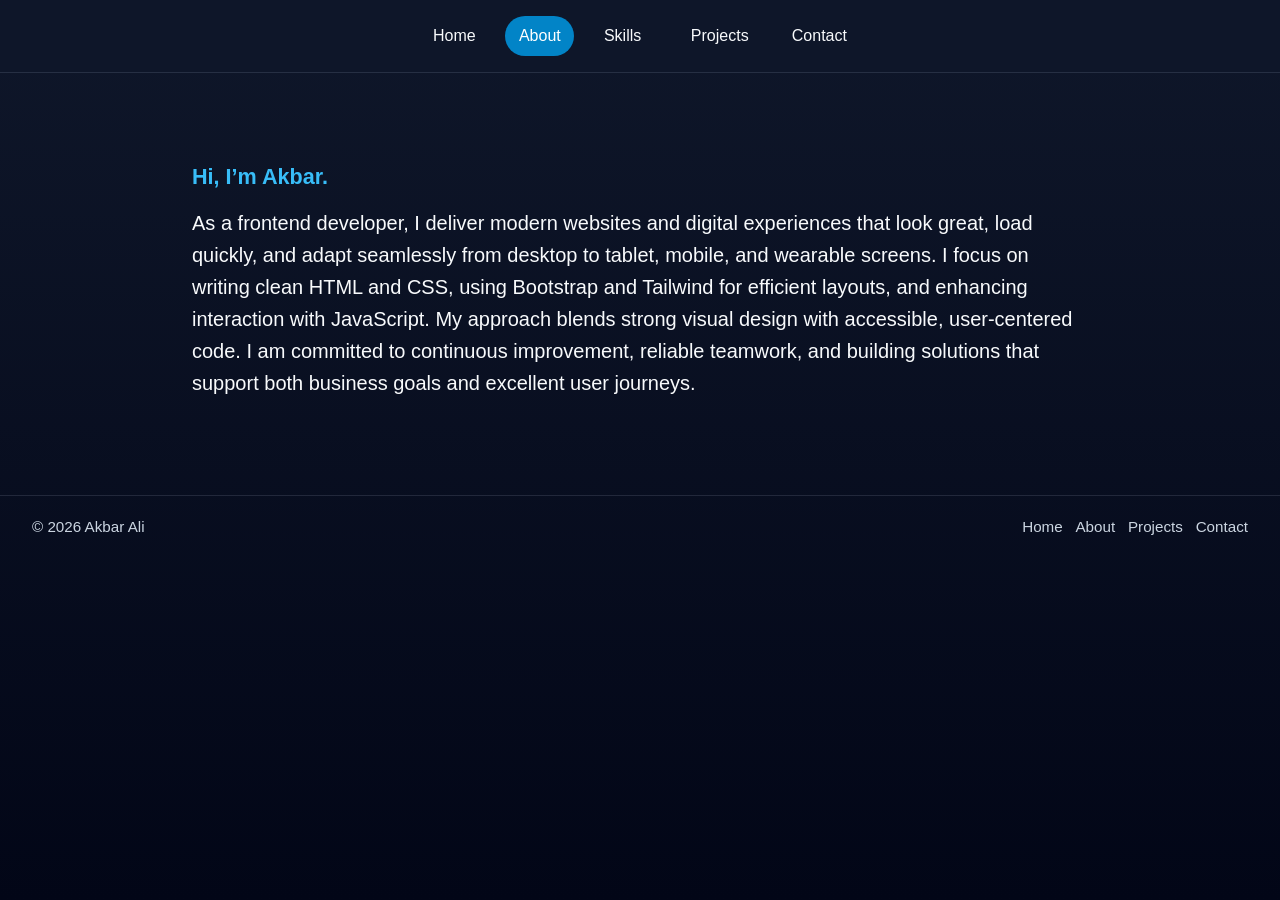
==== about.html @ f312aaf5 "first commit" ====
<!DOCTYPE html>
<html lang="en">
<head>
    <meta charset="UTF-8">
    <title>About | Akbar Ali</title>
    <meta name="viewport" content="width=device-width, initial-scale=1.0">
    <link rel="stylesheet" href="style.css">
</head>
<body>
    <div class="navbar">
        <ul>
            <li><a href="index.html">Home</a></li>
            <li class="active"><a href="about.html">About</a></li>
            <li class="hiden-menu1"><a href="#">Skills
                <svg xmlns="http://www.w3.org/2000/svg" viewBox="0 0 640 640"><path d="M297.4 438.6C309.9 451.1 330.2 451.1 342.7 438.6L502.7 278.6C515.2 266.1 515.2 245.8 502.7 233.3C490.2 220.8 469.9 220.8 457.4 233.3L320 370.7L182.6 233.4C170.1 220.9 149.8 220.9 137.3 233.4C124.8 245.9 124.8 266.2 137.3 278.7L297.3 438.7z"/></svg>
                <div class="my-skil">
                    <a href="">HTML</a>
                    <a href="">CSS</a>
                    <a href="">Bootstrap</a>
                    <a href="">JavaScript</a>
                </div>
            </a></li>
            <li><a href="myprojects.html">Projects</a></li>
            <li><a href="contact.html">Contact</a></li>
        </ul>
    </div>

    <section class="about-me">
        <p class="about-p1">
            <span>Hi, I’m Akbar.</span><br>
            As a frontend developer, I deliver modern websites and digital experiences that look great, load quickly, and adapt seamlessly from desktop to tablet, mobile, and wearable screens. I focus on writing clean HTML and CSS, using Bootstrap and Tailwind for efficient layouts, and enhancing interaction with JavaScript.
            My approach blends strong visual design with accessible, user-centered code. I am committed to continuous improvement, reliable teamwork, and building solutions that support both business goals and excellent user journeys.
        </p>
    </section>

    <footer>
        <div class="foter-left">
            <p>© 2026 Akbar Ali</p>
        </div>
        <div class="foter-right">
            <ul>
                <li><a href="index.html">Home</a></li>
                <li class="active"><a href="about.html">About</a></li>
                <li><a href="myprojects.html">Projects</a></li>
                <li><a href="contact.html">Contact</a></li>
            </ul>
        </div>
    </footer>
</body>
</html>
---- style.css ----
﻿* {
    padding: 0;
    margin: 0;
    box-sizing: border-box;
}

body {
    background: linear-gradient(180deg, #0f172a 0%, #020617 100%);
    color: #f8fafc;
    font-family: 'Segoe UI', Tahoma, Geneva, Verdana, sans-serif;
    line-height: 1.6;
    min-height: 100vh;
}

img {
    max-width: 100%;
    display: block;
}

a {
    color: inherit;
    text-decoration: none;
}

button,
input,
textarea {
    font: inherit;
}

.navbar {
    position: fixed;
    top: 0;
    left: 0;
    width: 100%;
    z-index: 100;
    background: rgba(15, 23, 42, 0.96);
    border-bottom: 1px solid rgba(148, 163, 184, 0.18);
}

.navbar ul {
    display: flex;
    flex-wrap: wrap;
    justify-content: center;
    align-items: center;
    gap: 1rem;
    padding: 1rem 1.5rem;
    list-style: none;
}

.navbar li {
    position: relative;
}

.navbar a {
    display: inline-flex;
    align-items: center;
    gap: 0.4rem;
    color: #f8fafc;
    padding: 0.45rem 0.85rem;
    border-radius: 999px;
    transition: background 0.25s ease, color 0.25s ease, transform 0.2s ease;
    font-size: 1rem;
}

.navbar a:hover,
.navbar .active > a {
    background: #0284c7;
    color: #ffffff;
}

.my-skil {
    display: none;
    position: absolute;
    top: 100%;
    left: 0;
    margin-top: 0.6rem;
    padding: 0.75rem;
    background: rgba(15, 23, 42, 0.98);
    border: 1px solid rgba(148, 163, 184, 0.24);
    border-radius: 16px;
    flex-direction: column;
    gap: 0.4rem;
    min-width: 180px;
}

.hiden-menu1:hover .my-skil {
    display: flex;
}

.my-skil a {
    padding: 0.45rem 0.65rem;
    border-radius: 12px;
    background: rgba(255, 255, 255, 0.04);
}

.hero-section {
    display: flex;
    align-items: center;
    justify-content: space-between;
    gap: 3rem;
    max-width: 1280px;
    margin: 0 auto;
    padding: 10rem 2rem 4rem;
}

.left-side {
    width: 100%;
    max-width: 640px;
}

.left-side h1 {
    font-size: clamp(2.8rem, 5vw, 5rem);
    margin-bottom: 1rem;
    line-height: 1.05;
}

.des1,
.des2,
.des3 {
    color: #cbd5e1;
}

.des1 {
    font-size: clamp(1.3rem, 2.3vw, 2rem);
    font-weight: 700;
    text-decoration: underline 3px #38bdf8;
    margin-bottom: 1rem;
}

.des2 {
    font-size: clamp(1rem, 1.8vw, 1.4rem);
    margin-bottom: 1rem;
    max-width: 42rem;
}

.des3 {
    font-size: clamp(1rem, 1.8vw, 1.2rem);
    margin-bottom: 1.75rem;
    max-width: 42rem;
}

.btns {
    display: flex;
    flex-wrap: wrap;
    gap: 1rem;
}

.btn1,
.btn2 {
    display: inline-flex;
    justify-content: center;
    align-items: center;
    border-radius: 999px;
    padding: 1rem 1.8rem;
    font-weight: 700;
    transition: transform 0.2s ease, background 0.2s ease;
}

.btn1 {
    background: #38bdf8;
    color: #0f172a;
}

.btn2 {
    background: transparent;
    border: 2px solid #38bdf8;
    color: #f8fafc;
}

.btn1:hover,
.btn2:hover,
.send-btn:hover {
    transform: translateY(-2px);
    background: #0ea5e9;
    color: #ffffff;
}

.right-side {
    width: 100%;
    max-width: 520px;
}

.right-side img {
    border-radius: 30px;
    object-fit: cover;
    box-shadow: 0 20px 60px rgba(15, 23, 42, 0.4);
    width: 100%;
    height: auto;
}

footer {
    display: flex;
    flex-wrap: wrap;
    justify-content: space-between;
    align-items: center;
    gap: 1rem;
    padding: 1.2rem 2rem;
    margin-top: 2rem;
    border-top: 1px solid rgba(148, 163, 184, 0.18);
    color: #cbd5e1;
    font-size: 0.95rem;
}

footer ul {
    display: flex;
    flex-wrap: wrap;
    gap: 0.8rem;
    list-style: none;
}

footer a:hover {
    color: #fff;
}

.about-me {
    padding: 10rem 2rem 4rem;
    max-width: 960px;
    margin: 0 auto;
}

.about-p1 {
    font-size: clamp(1.05rem, 2vw, 1.25rem);
    max-width: 900px;
    margin: 0 auto;
}

.about-p1 span {
    display: inline-block;
    font-size: 1.35rem;
    font-weight: 700;
    color: #38bdf8;
    margin-bottom: 0.75rem;
}

.project-main-page {
    position: relative;
    margin-inline: auto;
    padding-top: 6%;
}

.items {
    display: grid;
    grid-template-columns: repeat(3, 1fr);
    gap: 1rem;
    padding: 0 2rem;
}

.img {
    height: auto;
}

.img img {
    width: 100%;
    border-radius: 20px;
}

.pro-p {
    color: #f8fafc;
    padding: 1rem;
}

.pro-p .title {
    font-size: 1.7rem;
    font-weight: 800;
    margin-bottom: 0.8rem;
}

.pro-p span {
    display: block;
    margin-block: 0.75rem;
}

.pro-p li {
    margin-bottom: 0.6rem;
    list-style: none;
}

.pro-p a {
    padding: 0.65rem 1rem;
    background: #0f172a;
    color: #f8fafc;
    border-radius: 999px;
    transition: background 0.2s ease, color 0.2s ease;
}

.pro-p a:hover {
    background: #ffffff;
    color: #0f172a;
}

.contact-page {
    padding: 10rem 2rem 4rem;
    max-width: 1100px;
    margin: 0 auto;
}

.cont-top {
    display: grid;
    grid-template-columns: 1fr 1fr;
    gap: 3rem;
    align-items: start;
}

.contact-heading {
    max-width: 540px;
}

.all-h1 {
    font-size: clamp(2rem, 3vw, 2.5rem);
    margin-bottom: 0.75rem;
    color: #ffffff;
}

.all-sub-h1 {
    font-size: clamp(1.25rem, 2vw, 1.5rem);
    margin-bottom: 0.75rem;
    color: #7dd3fc;
}

.all-para {
    font-size: 1rem;
    color: #cbd5e1;
    margin-bottom: 1.5rem;
    max-width: 100%;
}

.contact-form {
    display: flex;
    flex-direction: column;
    gap: 1rem;
}

.contact-form label {
    font-weight: 700;
}

.contact-form input,
.contact-form textarea {
    width: 100%;
    border: 1px solid rgba(148, 163, 184, 0.4);
    border-radius: 16px;
    padding: 1rem;
    background: rgba(15, 23, 42, 0.75);
    color: #f8fafc;
    outline: none;
    transition: border-color 0.2s ease;
}

.contact-form input:focus,
.contact-form textarea:focus {
    border-color: #38bdf8;
}

.contact-form textarea {
    min-height: 170px;
    resize: vertical;
}

.send-btn {
    width: fit-content;
    font-size: 1rem;
    border: 2px solid #38bdf8;
    background: #0f172a;
    color: #f8fafc;
    padding: 1rem 1.8rem;
    border-radius: 999px;
    cursor: pointer;
}

#msg {
    color: #7dd3fc;
    min-height: 1.2rem;
    margin-top: 0.5rem;
}

.cont-mid {
    margin-top: 3rem;
    display: grid;
    gap: 1rem;
}

.cont-info {
    font-size: 1rem;
    background: rgba(15, 23, 42, 0.6);
    border: 1px solid rgba(148, 163, 184, 0.25);
    border-radius: 16px;
    padding: 1rem 1.2rem;
}

@media (max-width: 1024px) {
    .hero-section {
        padding-top: 8rem;
        gap: 2rem;
    }
    .cont-top {
        grid-template-columns: 1fr;
    }
}

@media (max-width: 768px) {
    .navbar ul {
        justify-content: center;
        gap: 0.6rem;
        padding: 1rem;
    }
    .navbar a {
        font-size: 0.95rem;
        padding: 0.45rem 0.7rem;
    }
    .hero-section {
        flex-direction: column;
        padding: 9rem 1.5rem 3rem;
    }
    .right-side {
        max-width: 100%;
    }
    .btns {
        width: 100%;
        justify-content: center;
    }
    .btn1,
    .btn2 {
        width: 100%;
        justify-content: center;
    }
    .contact-page,
    .about-me {
        padding: 9rem 1.5rem 3rem;
    }
    .about-p1 {
        font-size: 1rem;
    }
    .all-para {
        font-size: 0.98rem;
    }
}

@media (max-width: 520px) {
    .navbar ul {
        /* flex-direction: column; */
        align-items: center;
    }
    .navbar a {
        width: 100%;
        justify-content: center;
    }
    .hero-section {
        padding-top: 8rem;
    }
    .left-side h1 {
        font-size: 2.6rem;
    }
    .des1,
    .des2,
    .des3 {
        font-size: 1rem;
    }
    .contact-form input,
    .contact-form textarea {
        padding: 0.9rem;
    }
    .send-btn {
        width: 100%;
    }

    .items {
        grid-template-columns: 1fr;
    }


    footer {
        flex-direction: column;
        text-align: center;
        padding: 1rem;
    }
}

@media (max-width: 360px) {
    body {
        font-size: 0.95rem;
    }
    .navbar a {
        font-size: 0.95rem;
        padding: 0.5rem 0.6rem;
    }
    .contact-page,
    .about-me {
        padding-top: 7rem;
    }
    .left-side h1 {
        font-size: 2.2rem;
    }
    .des1 {
        font-size: 1.1rem;
    }
    .des2,
    .des3 {
        font-size: 0.95rem;
    }
    .all-h1 {
        font-size: 1.9rem;
    }
    .all-sub-h1 {
        font-size: 1.1rem;
    }
}

@media (max-width: 280px) {
    .navbar a {
        font-size: 0.9rem;
        padding: 0.4rem 0.5rem;
    }
    .hero-section {
        gap: 1.2rem;
        padding-top: 6.5rem;
    }
    .left-side h1 {
        font-size: 2rem;
    }
    .des1,
    .des2,
    .des3 {
        font-size: 0.9rem;
    }
}
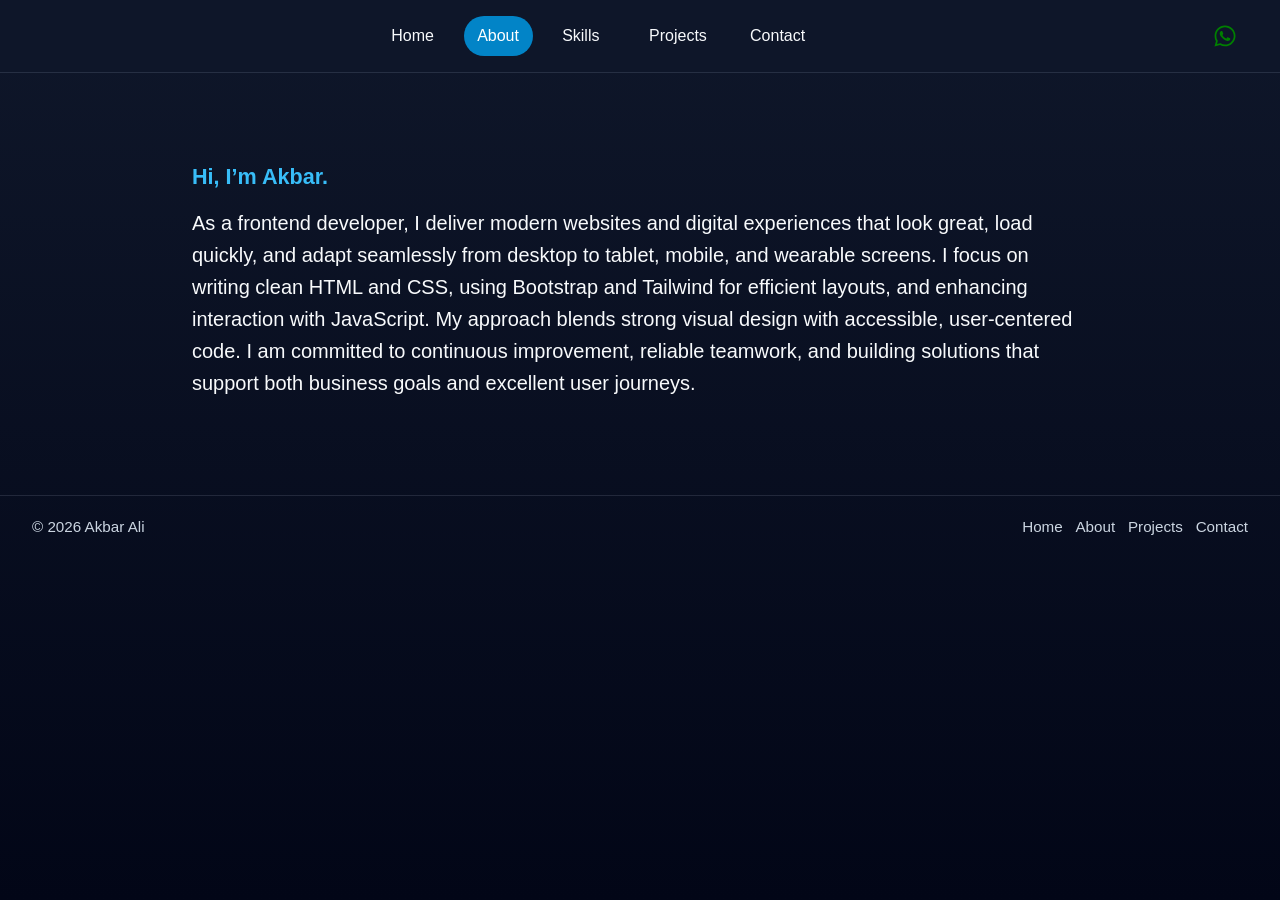
==== commit 23163a10: "update design" ====
--- a/about.html
+++ b/about.html
@@ -2,7 +2,7 @@
 <html lang="en">
 <head>
     <meta charset="UTF-8">
-    <title>About | Akbar Ali</title>
+    <title>About - Akbar Ali</title>
     <meta name="viewport" content="width=device-width, initial-scale=1.0">
     <link rel="stylesheet" href="style.css">
 </head>
@@ -23,6 +23,19 @@
             <li><a href="myprojects.html">Projects</a></li>
             <li><a href="contact.html">Contact</a></li>
         </ul>
+
+        <div class="social-icon">
+    
+    <a href="https://wa.me/923178953409" target="_blank" class="wa-container">
+        <svg class="wa" xmlns="http://www.w3.org/2000/svg" viewBox="0 0 640 640">
+            <path d="M476.9 161.1C435 119.1 379.2 96 319.9 96C197.5 96 97.9 195.6 97.9 318C97.9 357.1 108.1 395.3 127.5 429L96 544L213.7 513.1C246.1 530.8 282.6 540.1 319.8 540.1L319.9 540.1C442.2 540.1 544 440.5 544 318.1C544 258.8 518.8 203.1 476.9 161.1zM319.9 502.7C286.7 502.7 254.2 493.8 225.9 477L219.2 473L149.4 491.3L168 423.2L163.6 416.2C145.1 386.8 135.4 352.9 135.4 318C135.4 216.3 218.2 133.5 320 133.5C369.3 133.5 415.6 152.7 450.4 187.6C485.2 222.5 506.6 268.8 506.5 318.1C506.5 419.9 421.6 502.7 319.9 502.7zM421.1 364.5C415.6 361.7 388.3 348.3 383.2 346.5C378.1 344.6 374.4 343.7 370.7 349.3C367 354.9 356.4 367.3 353.1 371.1C349.9 374.8 346.6 375.3 341.1 372.5C308.5 356.2 287.1 343.4 265.6 306.5C259.9 296.7 271.3 297.4 281.9 276.2C283.7 272.5 282.8 269.3 281.4 266.5C280 263.7 268.9 236.4 264.3 225.3C259.8 214.5 255.2 216 251.8 215.8C248.6 215.6 244.9 215.6 241.2 215.6C237.5 215.6 231.5 217 226.4 222.5C221.3 228.1 207 241.5 207 268.8C207 296.1 226.9 322.5 229.6 326.2C232.4 329.9 268.7 385.9 324.4 410C359.6 425.2 373.4 426.5 391 423.9C401.7 422.3 423.8 410.5 428.4 397.5C433 384.5 433 373.4 431.6 371.1C430.3 368.6 426.6 367.2 421.1 364.5z"/>
+        </svg>
+        
+        <span class="wa-number">+92 317 8953409</span>
+    </a>
+
+</div>
+
     </div>
 
     <section class="about-me">
--- a/style.css
+++ b/style.css
@@ -29,6 +29,8 @@
 }
 
 .navbar {
+    display: grid;
+    grid-template-columns: 1fr auto;
     position: fixed;
     top: 0;
     left: 0;
@@ -94,6 +96,57 @@
     background: rgba(255, 255, 255, 0.04);
 }
 
+
+
+
+.social-icon {
+    padding-right: 20px;
+    display: flex;
+    gap: 0.8rem;
+    align-items: center;
+}
+
+/* Main Container: Isko flex kiya taake SVG aur Number ek line me aayin */
+.wa-container {
+    display: flex;
+    align-items: center;
+    text-decoration: none;
+    cursor: pointer;
+}
+
+/* SVG Icon Styling */
+.wa {
+    display: flex;
+    fill: green;
+    width: 30px;
+    transition: transform 0.3s ease, fill 0.3s ease; 
+}
+
+.wa-number {
+    max-width: 0;  
+    opacity: 0;  
+    overflow: hidden; 
+    white-space: nowrap;
+    font-size: 14px;
+    font-weight: 600;
+    margin-left: 0;
+    transition: max-width 0.3s ease, opacity 0.3s ease, margin-left 0.3s ease;
+}
+
+
+.wa-container:hover .wa {
+    fill: green; 
+    transform: translateX(-6px); 
+}
+
+.wa-container:hover .wa-number {
+    max-width: 180px;    
+    opacity: 1;        
+    margin-left: 4px;   
+}
+
+
+
 .hero-section {
     display: flex;
     align-items: center;
@@ -244,6 +297,7 @@
     grid-template-columns: repeat(3, 1fr);
     gap: 1rem;
     padding: 0 2rem;
+    margin-top: 3rem;
 }
 
 .img {
@@ -396,6 +450,7 @@
     .cont-top {
         grid-template-columns: 1fr;
     }
+    
 }
 
 @media (max-width: 768px) {
@@ -427,12 +482,23 @@
     .contact-page,
     .about-me {
         padding: 9rem 1.5rem 3rem;
+        margin-top: 2rem;
     }
     .about-p1 {
         font-size: 1rem;
     }
     .all-para {
         font-size: 0.98rem;
+    }
+
+    
+}
+
+
+@media (max-width: 600px){
+        .items {
+        margin-top: 8rem;
+        grid-template-columns: repeat(2, 1fr);
     }
 }
 
@@ -464,7 +530,12 @@
         width: 100%;
     }
 
+    .about-me {
+        margin-top: 2rem;
+    }
+
     .items {
+        margin-top: 8rem;
         grid-template-columns: 1fr;
     }
 
@@ -504,6 +575,11 @@
     .all-sub-h1 {
         font-size: 1.1rem;
     }
+    
+
+    .about-me {
+        margin-top: 3rem;
+    }
 }
 
 @media (max-width: 280px) {
@@ -523,4 +599,8 @@
     .des3 {
         font-size: 0.9rem;
     }
-}
+
+    .about-me{
+        margin-top: 4rem;
+    }
+}
